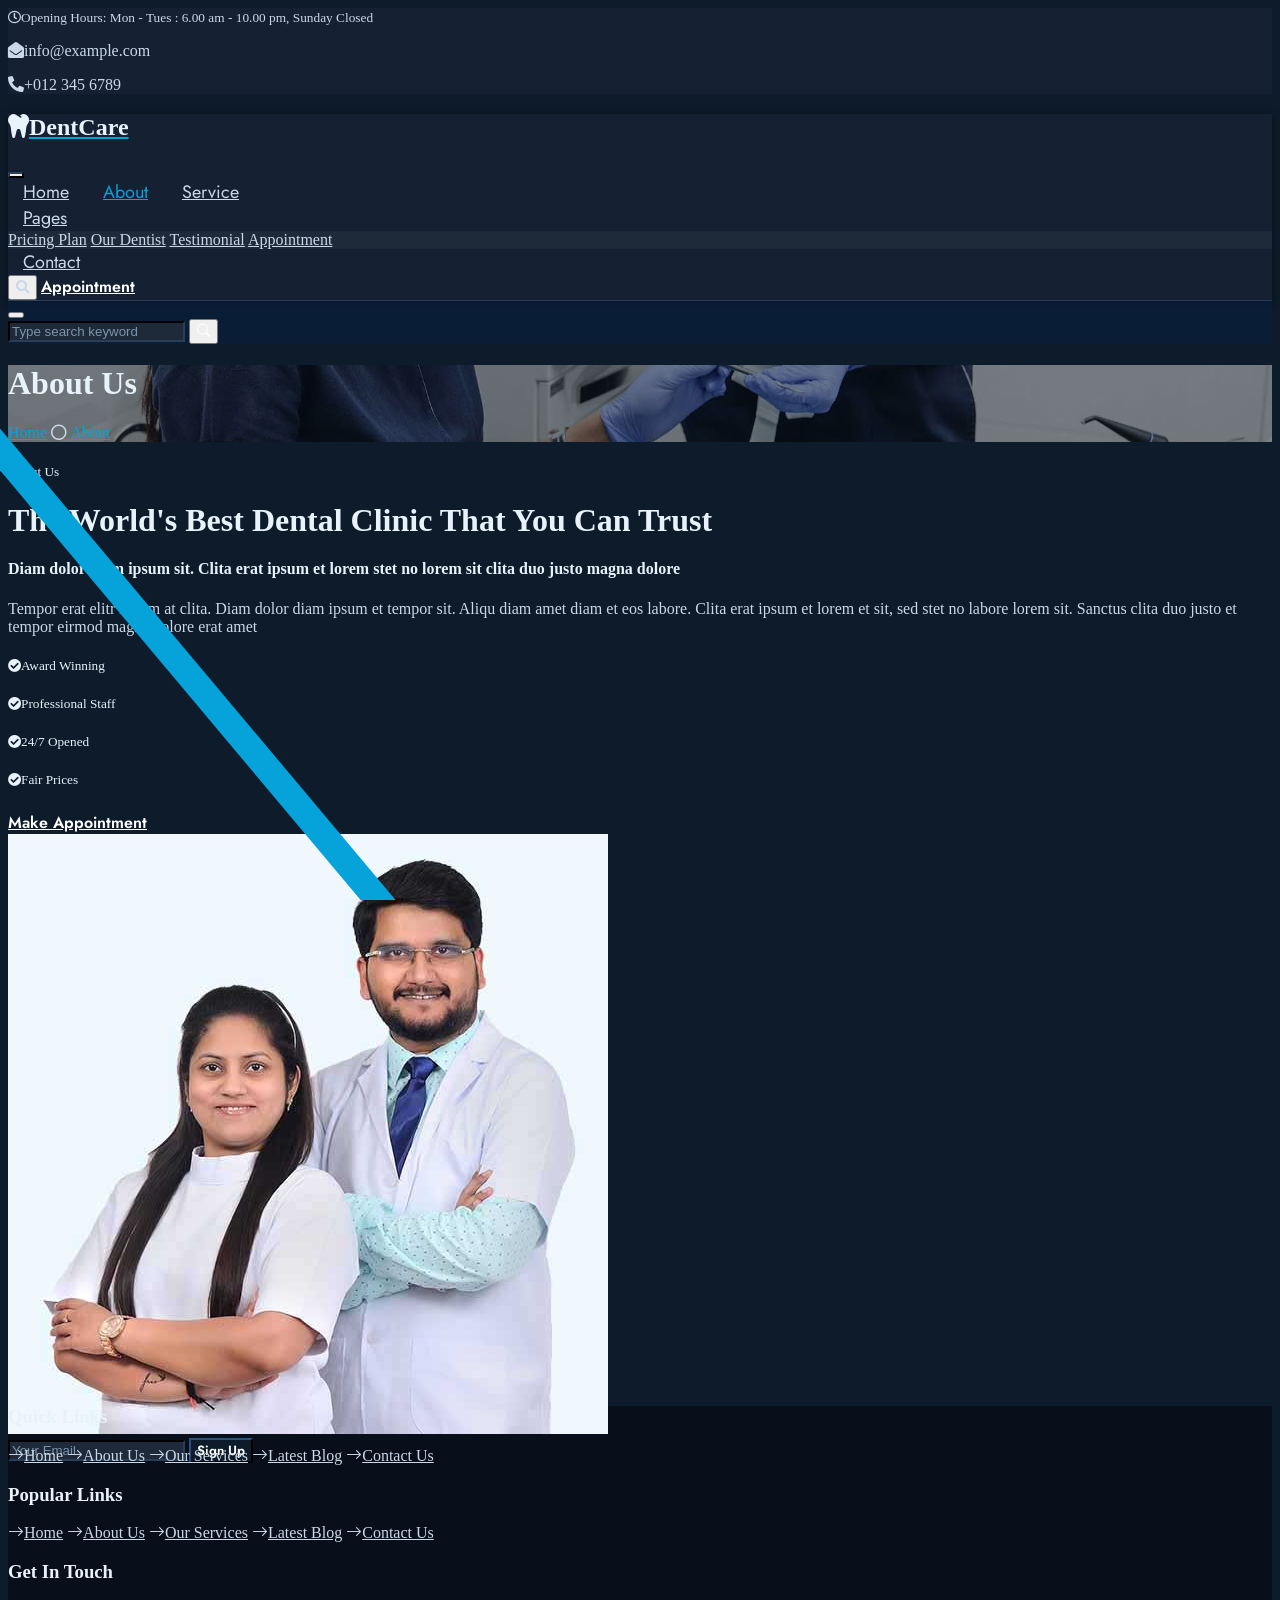
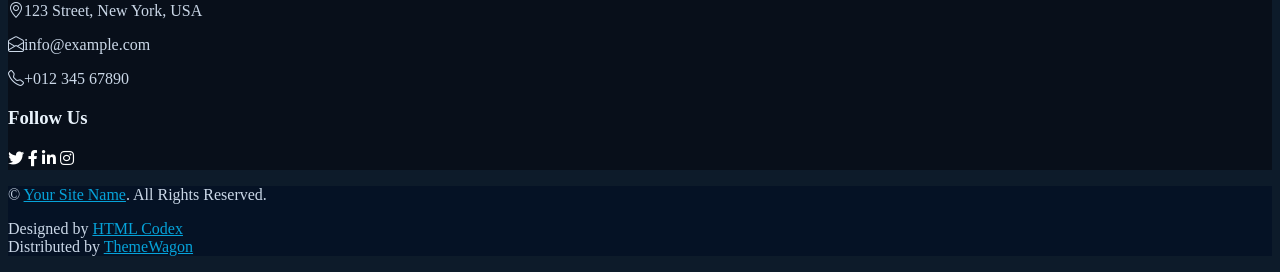
==== about.html @ e6c033f7 "Upload new template" ====
<!DOCTYPE html>
<html lang="en">

<head>
    <meta charset="utf-8">
    <title>DentCare - Dental Clinic Website Template</title>
    <meta content="width=device-width, initial-scale=1.0" name="viewport">
    <meta content="Free HTML Templates" name="keywords">
    <meta content="Free HTML Templates" name="description">

    <!-- Favicon -->
    <link href="img/favicon.ico" rel="icon">

    <!-- Google Web Fonts -->
    <link rel="preconnect" href="https://fonts.gstatic.com">
    <link href="https://fonts.googleapis.com/css2?family=Jost:wght@500;600;700&family=Open+Sans:wght@400;600&display=swap" rel="stylesheet"> 

    <!-- Icon Font Stylesheet -->
    <link href="https://cdnjs.cloudflare.com/ajax/libs/font-awesome/5.10.0/css/all.min.css" rel="stylesheet">
    <link href="https://cdn.jsdelivr.net/npm/bootstrap-icons@1.4.1/font/bootstrap-icons.css" rel="stylesheet">

    <!-- Libraries Stylesheet -->
    <link href="lib/owlcarousel/assets/owl.carousel.min.css" rel="stylesheet">
    <link href="lib/animate/animate.min.css" rel="stylesheet">
    <link href="lib/tempusdominus/css/tempusdominus-bootstrap-4.min.css" rel="stylesheet" />
    <link href="lib/twentytwenty/twentytwenty.css" rel="stylesheet" />

    <!-- Customized Bootstrap Stylesheet -->
    <link href="css/bootstrap.min.css" rel="stylesheet">

    <!-- Template Stylesheet -->
    <link href="css/style-dark.css" rel="stylesheet">
</head>

<body>
    <!-- Spinner Start -->
    <div id="spinner" class="show bg-white position-fixed translate-middle w-100 vh-100 top-50 start-50 d-flex align-items-center justify-content-center">
        <div class="spinner-grow text-primary m-1" role="status">
            <span class="sr-only">Loading...</span>
        </div>
        <div class="spinner-grow text-dark m-1" role="status">
            <span class="sr-only">Loading...</span>
        </div>
        <div class="spinner-grow text-secondary m-1" role="status">
            <span class="sr-only">Loading...</span>
        </div>
    </div>
    <!-- Spinner End -->


    <!-- Topbar Start -->
    <div class="container-fluid bg-light ps-5 pe-0 d-none d-lg-block">
        <div class="row gx-0">
            <div class="col-md-6 text-center text-lg-start mb-2 mb-lg-0">
                <div class="d-inline-flex align-items-center">
                    <small class="py-2"><i class="far fa-clock text-primary me-2"></i>Opening Hours: Mon - Tues : 6.00 am - 10.00 pm, Sunday Closed </small>
                </div>
            </div>
            <div class="col-md-6 text-center text-lg-end">
                <div class="position-relative d-inline-flex align-items-center bg-primary text-white top-shape px-5">
                    <div class="me-3 pe-3 border-end py-2">
                        <p class="m-0"><i class="fa fa-envelope-open me-2"></i>info@example.com</p>
                    </div>
                    <div class="py-2">
                        <p class="m-0"><i class="fa fa-phone-alt me-2"></i>+012 345 6789</p>
                    </div>
                </div>
            </div>
        </div>
    </div>
    <!-- Topbar End -->


    <!-- Navbar Start -->
    <nav class="navbar navbar-expand-lg bg-white navbar-light shadow-sm px-5 py-3 py-lg-0">
        <a href="index.html" class="navbar-brand p-0">
            <h1 class="m-0 text-primary"><i class="fa fa-tooth me-2"></i>DentCare</h1>
        </a>
        <button class="navbar-toggler" type="button" data-bs-toggle="collapse" data-bs-target="#navbarCollapse">
            <span class="navbar-toggler-icon"></span>
        </button>
        <div class="collapse navbar-collapse" id="navbarCollapse">
            <div class="navbar-nav ms-auto py-0">
                <a href="index.html" class="nav-item nav-link">Home</a>
                <a href="about.html" class="nav-item nav-link active">About</a>
                <a href="service.html" class="nav-item nav-link">Service</a>
                <div class="nav-item dropdown">
                    <a href="#" class="nav-link dropdown-toggle" data-bs-toggle="dropdown">Pages</a>
                    <div class="dropdown-menu m-0">
                        <a href="price.html" class="dropdown-item">Pricing Plan</a>
                        <a href="team.html" class="dropdown-item">Our Dentist</a>
                        <a href="testimonial.html" class="dropdown-item">Testimonial</a>
                        <a href="appointment.html" class="dropdown-item">Appointment</a>
                    </div>
                </div>
                <a href="contact.html" class="nav-item nav-link">Contact</a>
            </div>
            <button type="button" class="btn text-dark" data-bs-toggle="modal" data-bs-target="#searchModal"><i class="fa fa-search"></i></button>
            <a href="appointment.html" class="btn btn-primary py-2 px-4 ms-3">Appointment</a>
        </div>
    </nav>
    <!-- Navbar End -->


    <!-- Full Screen Search Start -->
    <div class="modal fade" id="searchModal" tabindex="-1">
        <div class="modal-dialog modal-fullscreen">
            <div class="modal-content" style="background: rgba(9, 30, 62, .7);">
                <div class="modal-header border-0">
                    <button type="button" class="btn bg-white btn-close" data-bs-dismiss="modal" aria-label="Close"></button>
                </div>
                <div class="modal-body d-flex align-items-center justify-content-center">
                    <div class="input-group" style="max-width: 600px;">
                        <input type="text" class="form-control bg-transparent border-primary p-3" placeholder="Type search keyword">
                        <button class="btn btn-primary px-4"><i class="bi bi-search"></i></button>
                    </div>
                </div>
            </div>
        </div>
    </div>
    <!-- Full Screen Search End -->


    <!-- Hero Start -->
    <div class="container-fluid bg-primary py-5 hero-header mb-5">
        <div class="row py-3">
            <div class="col-12 text-center">
                <h1 class="display-3 text-white animated zoomIn">About Us</h1>
                <a href="" class="h4 text-white">Home</a>
                <i class="far fa-circle text-white px-2"></i>
                <a href="" class="h4 text-white">About</a>
            </div>
        </div>
    </div>
    <!-- Hero End -->


    <!-- About Start -->
    <div class="container-fluid py-5 wow fadeInUp" data-wow-delay="0.1s">
        <div class="container">
            <div class="row g-5">
                <div class="col-lg-7">
                    <div class="section-title mb-4">
                        <h5 class="position-relative d-inline-block text-primary text-uppercase">About Us</h5>
                        <h1 class="display-5 mb-0">The World's Best Dental Clinic That You Can Trust</h1>
                    </div>
                    <h4 class="text-body fst-italic mb-4">Diam dolor diam ipsum sit. Clita erat ipsum et lorem stet no lorem sit clita duo justo magna dolore</h4>
                    <p class="mb-4">Tempor erat elitr rebum at clita. Diam dolor diam ipsum et tempor sit. Aliqu diam amet diam et eos labore. Clita erat ipsum et lorem et sit, sed stet no labore lorem sit. Sanctus clita duo justo et tempor eirmod magna dolore erat amet</p>
                    <div class="row g-3">
                        <div class="col-sm-6 wow zoomIn" data-wow-delay="0.3s">
                            <h5 class="mb-3"><i class="fa fa-check-circle text-primary me-3"></i>Award Winning</h5>
                            <h5 class="mb-3"><i class="fa fa-check-circle text-primary me-3"></i>Professional Staff</h5>
                        </div>
                        <div class="col-sm-6 wow zoomIn" data-wow-delay="0.6s">
                            <h5 class="mb-3"><i class="fa fa-check-circle text-primary me-3"></i>24/7 Opened</h5>
                            <h5 class="mb-3"><i class="fa fa-check-circle text-primary me-3"></i>Fair Prices</h5>
                        </div>
                    </div>
                    <a href="appointment.html" class="btn btn-primary py-3 px-5 mt-4 wow zoomIn" data-wow-delay="0.6s">Make Appointment</a>
                </div>
                <div class="col-lg-5" style="min-height: 500px;">
                    <div class="position-relative h-100">
                        <img class="position-absolute w-100 h-100 rounded wow zoomIn" data-wow-delay="0.9s" src="img/about.jpg" style="object-fit: cover;">
                    </div>
                </div>
            </div>
        </div>
    </div>
    <!-- About End -->
    

    <!-- Newsletter Start -->
    <div class="container-fluid position-relative pt-5 wow fadeInUp" data-wow-delay="0.1s" style="z-index: 1;">
        <div class="container">
            <div class="bg-primary p-5">
                <form class="mx-auto" style="max-width: 600px;">
                    <div class="input-group">
                        <input type="text" class="form-control border-white p-3" placeholder="Your Email">
                        <button class="btn btn-dark px-4">Sign Up</button>
                    </div>
                </form>
            </div>
        </div>
    </div>
    <!-- Newsletter End -->
    

    <!-- Footer Start -->
    <div class="container-fluid bg-dark text-light py-5 wow fadeInUp" data-wow-delay="0.3s" style="margin-top: -75px;">
        <div class="container pt-5">
            <div class="row g-5 pt-4">
                <div class="col-lg-3 col-md-6">
                    <h3 class="text-white mb-4">Quick Links</h3>
                    <div class="d-flex flex-column justify-content-start">
                        <a class="text-light mb-2" href="#"><i class="bi bi-arrow-right text-primary me-2"></i>Home</a>
                        <a class="text-light mb-2" href="#"><i class="bi bi-arrow-right text-primary me-2"></i>About Us</a>
                        <a class="text-light mb-2" href="#"><i class="bi bi-arrow-right text-primary me-2"></i>Our Services</a>
                        <a class="text-light mb-2" href="#"><i class="bi bi-arrow-right text-primary me-2"></i>Latest Blog</a>
                        <a class="text-light" href="#"><i class="bi bi-arrow-right text-primary me-2"></i>Contact Us</a>
                    </div>
                </div>
                <div class="col-lg-3 col-md-6">
                    <h3 class="text-white mb-4">Popular Links</h3>
                    <div class="d-flex flex-column justify-content-start">
                        <a class="text-light mb-2" href="#"><i class="bi bi-arrow-right text-primary me-2"></i>Home</a>
                        <a class="text-light mb-2" href="#"><i class="bi bi-arrow-right text-primary me-2"></i>About Us</a>
                        <a class="text-light mb-2" href="#"><i class="bi bi-arrow-right text-primary me-2"></i>Our Services</a>
                        <a class="text-light mb-2" href="#"><i class="bi bi-arrow-right text-primary me-2"></i>Latest Blog</a>
                        <a class="text-light" href="#"><i class="bi bi-arrow-right text-primary me-2"></i>Contact Us</a>
                    </div>
                </div>
                <div class="col-lg-3 col-md-6">
                    <h3 class="text-white mb-4">Get In Touch</h3>
                    <p class="mb-2"><i class="bi bi-geo-alt text-primary me-2"></i>123 Street, New York, USA</p>
                    <p class="mb-2"><i class="bi bi-envelope-open text-primary me-2"></i>info@example.com</p>
                    <p class="mb-0"><i class="bi bi-telephone text-primary me-2"></i>+012 345 67890</p>
                </div>
                <div class="col-lg-3 col-md-6">
                    <h3 class="text-white mb-4">Follow Us</h3>
                    <div class="d-flex">
                        <a class="btn btn-lg btn-primary btn-lg-square rounded me-2" href="#"><i class="fab fa-twitter fw-normal"></i></a>
                        <a class="btn btn-lg btn-primary btn-lg-square rounded me-2" href="#"><i class="fab fa-facebook-f fw-normal"></i></a>
                        <a class="btn btn-lg btn-primary btn-lg-square rounded me-2" href="#"><i class="fab fa-linkedin-in fw-normal"></i></a>
                        <a class="btn btn-lg btn-primary btn-lg-square rounded" href="#"><i class="fab fa-instagram fw-normal"></i></a>
                    </div>
                </div>
            </div>
        </div>
    </div>
    <div class="container-fluid text-light py-4" style="background: #051225;">
        <div class="container">
            <div class="row g-0">
                <div class="col-md-6 text-center text-md-start">
                    <p class="mb-md-0">&copy; <a class="text-white border-bottom" href="#">Your Site Name</a>. All Rights Reserved.</p>
                </div>
                <div class="col-md-6 text-center text-md-end">
                    <p class="mb-0">Designed by <a class="text-white border-bottom" href="https://htmlcodex.com">HTML Codex</a><br>
                        Distributed by <a class="text-white border-bottom" href="https://themewagon.com">ThemeWagon</a>          
                    
                    </p>
                </div>
            </div>
        </div>
    </div>
    <!-- Footer End -->


    <!-- Back to Top -->
    <a href="#" class="btn btn-lg btn-primary btn-lg-square rounded back-to-top"><i class="bi bi-arrow-up"></i></a>


    <!-- JavaScript Libraries -->
    <script src="https://code.jquery.com/jquery-3.4.1.min.js"></script>
    <script src="https://cdn.jsdelivr.net/npm/bootstrap@5.0.0/dist/js/bootstrap.bundle.min.js"></script>
    <script src="lib/wow/wow.min.js"></script>
    <script src="lib/easing/easing.min.js"></script>
    <script src="lib/waypoints/waypoints.min.js"></script>
    <script src="lib/owlcarousel/owl.carousel.min.js"></script>
    <script src="lib/tempusdominus/js/moment.min.js"></script>
    <script src="lib/tempusdominus/js/moment-timezone.min.js"></script>
    <script src="lib/tempusdominus/js/tempusdominus-bootstrap-4.min.js"></script>
    <script src="lib/twentytwenty/jquery.event.move.js"></script>
    <script src="lib/twentytwenty/jquery.twentytwenty.js"></script>

    <!-- Template Javascript -->
    <script src="js/main.js"></script>
</body>

</html>
---- lib/twentytwenty/twentytwenty.css ----
.twentytwenty-horizontal .twentytwenty-handle:before, .twentytwenty-horizontal .twentytwenty-handle:after, .twentytwenty-vertical .twentytwenty-handle:before, .twentytwenty-vertical .twentytwenty-handle:after {
  content: " ";
  display: block;
  background: white;
  position: absolute;
  z-index: 30;
  -webkit-box-shadow: 0px 0px 12px rgba(51, 51, 51, 0.5);
  -moz-box-shadow: 0px 0px 12px rgba(51, 51, 51, 0.5);
  box-shadow: 0px 0px 12px rgba(51, 51, 51, 0.5); }

.twentytwenty-horizontal .twentytwenty-handle:before, .twentytwenty-horizontal .twentytwenty-handle:after {
  width: 3px;
  height: 9999px;
  left: 50%;
  margin-left: -1.5px; }

.twentytwenty-vertical .twentytwenty-handle:before, .twentytwenty-vertical .twentytwenty-handle:after {
  width: 9999px;
  height: 3px;
  top: 50%;
  margin-top: -1.5px; }

.twentytwenty-before-label, .twentytwenty-after-label, .twentytwenty-overlay {
  position: absolute;
  top: 0;
  width: 100%;
  height: 100%; }

.twentytwenty-before-label, .twentytwenty-after-label, .twentytwenty-overlay {
  -webkit-transition-duration: 0.5s;
  -moz-transition-duration: 0.5s;
  transition-duration: 0.5s; }

.twentytwenty-before-label, .twentytwenty-after-label {
  -webkit-transition-property: opacity;
  -moz-transition-property: opacity;
  transition-property: opacity; }

.twentytwenty-before-label:before, .twentytwenty-after-label:before {
  color: white;
  font-size: 13px;
  letter-spacing: 0.1em; }

.twentytwenty-before-label:before, .twentytwenty-after-label:before {
  position: absolute;
  background: rgba(255, 255, 255, 0.2);
  line-height: 38px;
  padding: 0 20px;
  -webkit-border-radius: 2px;
  -moz-border-radius: 2px;
  border-radius: 2px; }

.twentytwenty-horizontal .twentytwenty-before-label:before, .twentytwenty-horizontal .twentytwenty-after-label:before {
  top: 50%;
  margin-top: -19px; }

.twentytwenty-vertical .twentytwenty-before-label:before, .twentytwenty-vertical .twentytwenty-after-label:before {
  left: 50%;
  margin-left: -45px;
  text-align: center;
  width: 90px; }

.twentytwenty-left-arrow, .twentytwenty-right-arrow, .twentytwenty-up-arrow, .twentytwenty-down-arrow {
  width: 0;
  height: 0;
  border: 6px inset transparent;
  position: absolute; }

.twentytwenty-left-arrow, .twentytwenty-right-arrow {
  top: 50%;
  margin-top: -6px; }

.twentytwenty-up-arrow, .twentytwenty-down-arrow {
  left: 50%;
  margin-left: -6px; }

.twentytwenty-container {
  -webkit-box-sizing: content-box;
  -moz-box-sizing: content-box;
  box-sizing: content-box;
  z-index: 0;
  overflow: hidden;
  position: relative;
  -webkit-user-select: none;
  -moz-user-select: none;
  -ms-user-select: none; }
  .twentytwenty-container img {
    max-width: 100%;
    position: absolute;
    top: 0;
    display: block; }
  .twentytwenty-container.active .twentytwenty-overlay, .twentytwenty-container.active :hover.twentytwenty-overlay {
    background: rgba(0, 0, 0, 0); }
    .twentytwenty-container.active .twentytwenty-overlay .twentytwenty-before-label,
    .twentytwenty-container.active .twentytwenty-overlay .twentytwenty-after-label, .twentytwenty-container.active :hover.twentytwenty-overlay .twentytwenty-before-label,
    .twentytwenty-container.active :hover.twentytwenty-overlay .twentytwenty-after-label {
      opacity: 0; }
  .twentytwenty-container * {
    -webkit-box-sizing: content-box;
    -moz-box-sizing: content-box;
    box-sizing: content-box; }

.twentytwenty-before-label {
  opacity: 0; }
  .twentytwenty-before-label:before {
    content: attr(data-content); }

.twentytwenty-after-label {
  opacity: 0; }
  .twentytwenty-after-label:before {
    content: attr(data-content); }

.twentytwenty-horizontal .twentytwenty-before-label:before {
  left: 10px; }

.twentytwenty-horizontal .twentytwenty-after-label:before {
  right: 10px; }

.twentytwenty-vertical .twentytwenty-before-label:before {
  top: 10px; }

.twentytwenty-vertical .twentytwenty-after-label:before {
  bottom: 10px; }

.twentytwenty-overlay {
  -webkit-transition-property: background;
  -moz-transition-property: background;
  transition-property: background;
  background: rgba(0, 0, 0, 0);
  z-index: 25; }
  .twentytwenty-overlay:hover {
    background: rgba(0, 0, 0, 0.5); }
    .twentytwenty-overlay:hover .twentytwenty-after-label {
      opacity: 1; }
    .twentytwenty-overlay:hover .twentytwenty-before-label {
      opacity: 1; }

.twentytwenty-before {
  z-index: 20; }

.twentytwenty-after {
  z-index: 10; }

.twentytwenty-handle {
  height: 38px;
  width: 38px;
  position: absolute;
  left: 50%;
  top: 50%;
  margin-left: -22px;
  margin-top: -22px;
  border: 3px solid white;
  -webkit-border-radius: 1000px;
  -moz-border-radius: 1000px;
  border-radius: 1000px;
  -webkit-box-shadow: 0px 0px 12px rgba(51, 51, 51, 0.5);
  -moz-box-shadow: 0px 0px 12px rgba(51, 51, 51, 0.5);
  box-shadow: 0px 0px 12px rgba(51, 51, 51, 0.5);
  z-index: 40;
  cursor: pointer; }

.twentytwenty-horizontal .twentytwenty-handle:before {
  bottom: 50%;
  margin-bottom: 22px;
  -webkit-box-shadow: 0 3px 0 white, 0px 0px 12px rgba(51, 51, 51, 0.5);
  -moz-box-shadow: 0 3px 0 white, 0px 0px 12px rgba(51, 51, 51, 0.5);
  box-shadow: 0 3px 0 white, 0px 0px 12px rgba(51, 51, 51, 0.5); }
.twentytwenty-horizontal .twentytwenty-handle:after {
  top: 50%;
  margin-top: 22px;
  -webkit-box-shadow: 0 -3px 0 white, 0px 0px 12px rgba(51, 51, 51, 0.5);
  -moz-box-shadow: 0 -3px 0 white, 0px 0px 12px rgba(51, 51, 51, 0.5);
  box-shadow: 0 -3px 0 white, 0px 0px 12px rgba(51, 51, 51, 0.5); }

.twentytwenty-vertical .twentytwenty-handle:before {
  left: 50%;
  margin-left: 22px;
  -webkit-box-shadow: 3px 0 0 white, 0px 0px 12px rgba(51, 51, 51, 0.5);
  -moz-box-shadow: 3px 0 0 white, 0px 0px 12px rgba(51, 51, 51, 0.5);
  box-shadow: 3px 0 0 white, 0px 0px 12px rgba(51, 51, 51, 0.5); }
.twentytwenty-vertical .twentytwenty-handle:after {
  right: 50%;
  margin-right: 22px;
  -webkit-box-shadow: -3px 0 0 white, 0px 0px 12px rgba(51, 51, 51, 0.5);
  -moz-box-shadow: -3px 0 0 white, 0px 0px 12px rgba(51, 51, 51, 0.5);
  box-shadow: -3px 0 0 white, 0px 0px 12px rgba(51, 51, 51, 0.5); }

.twentytwenty-left-arrow {
  border-right: 6px solid white;
  left: 50%;
  margin-left: -17px; }

.twentytwenty-right-arrow {
  border-left: 6px solid white;
  right: 50%;
  margin-right: -17px; }

.twentytwenty-up-arrow {
  border-bottom: 6px solid white;
  top: 50%;
  margin-top: -17px; }

.twentytwenty-down-arrow {
  border-top: 6px solid white;
  bottom: 50%;
  margin-bottom: -17px; }
---- css/style-dark.css ----
/********** Template CSS - Dark Theme **********/
:root {
    --primary: #06A3DA;
    --secondary: #F57E57;
    --light: #1E2A3A;       /* was #EEF9FF — now a dark navy card bg */
    --dark: #E0EAF4;        /* was #091E3E — now light text for dark bg */

    /* Extra dark-theme tokens */
    --bg-body:       #0D1B2A;
    --bg-surface:    #152132;
    --bg-card:       #1E2A3A;
    --bg-card-hover: #243347;
    --text-main:     #CBD8E8;
    --text-muted:    #7A94AD;
    --border-color:  #2A3F55;
}

/* ── Body & Base ─────────────────────────────────────── */
body {
    background-color: var(--bg-body) !important;
    color: var(--text-main) !important;
}

h1, h2, h3, h4, h5, h6 {
    color: #E8F2FB;
}

p, span, small, li {
    color: var(--text-main);
}

a {
    color: var(--primary);
}

/* ── Font Weights (unchanged) ────────────────────────── */
h1,
h2,
.font-weight-bold {
    font-weight: 700 !important;
}

h3,
h4,
.font-weight-semi-bold {
    font-weight: 600 !important;
}

h5,
h6,
.font-weight-medium {
    font-weight: 500 !important;
}

/* ── Buttons ─────────────────────────────────────────── */
.btn {
    font-family: 'Jost', sans-serif;
    font-weight: 600;
    transition: .5s;
}

.btn-primary,
.btn-secondary {
    color: #FFFFFF;
}

.btn-primary:hover {
    background: var(--secondary);
    border-color: var(--secondary);
}

.btn-secondary:hover {
    background: var(--primary);
    border-color: var(--primary);
}

.btn-square {
    width: 36px;
    height: 36px;
}

.btn-sm-square {
    width: 28px;
    height: 28px;
}

.btn-lg-square {
    width: 46px;
    height: 46px;
}

.btn-square,
.btn-sm-square,
.btn-lg-square {
    padding-left: 0;
    padding-right: 0;
    text-align: center;
}

/* btn-light / btn-dark overrides for dark theme */
.btn-light {
    background-color: var(--bg-card);
    border-color: var(--border-color);
    color: var(--text-main);
}
.btn-light:hover {
    background-color: var(--bg-card-hover);
    color: #fff;
}

.btn-dark {
    background-color: #0D1B2A;
    border-color: #0D1B2A;
    color: #fff;
}

/* ── Spinner ─────────────────────────────────────────── */
#spinner {
    opacity: 0;
    visibility: hidden;
    transition: opacity .5s ease-out, visibility 0s linear .5s;
    z-index: 99999;
}

#spinner.show {
    transition: opacity .5s ease-out, visibility 0s linear 0s;
    visibility: visible;
    opacity: 1;
    background-color: var(--bg-body) !important; /* dark spinner bg */
}

/* ── Back-to-Top ─────────────────────────────────────── */
.back-to-top {
    position: fixed;
    display: none;
    right: 45px;
    bottom: 45px;
    z-index: 99;
}

/* ── Top shape accent ────────────────────────────────── */
.top-shape::before {
    position: absolute;
    content: "";
    width: 35px;
    height: 100%;
    top: 0;
    left: -17px;
    background: var(--primary);
    transform: skew(40deg);
}

/* ── Topbar ──────────────────────────────────────────── */
.container-fluid.bg-light {
    background-color: var(--bg-surface) !important;
}

/* ── Navbar ──────────────────────────────────────────── */
.navbar-light.bg-white,
nav.navbar.bg-white {
    background-color: var(--bg-surface) !important;
    border-bottom: 1px solid var(--border-color);
}

.navbar-light .navbar-nav .nav-link {
    font-family: 'Jost', sans-serif;
    padding: 35px 15px;
    font-size: 18px;
    color: var(--text-main) !important;
    outline: none;
    transition: .5s;
}

.sticky-top.navbar-light .navbar-nav .nav-link {
    padding: 20px 15px;
}

.navbar-light .navbar-nav .nav-link:hover,
.navbar-light .navbar-nav .nav-link.active {
    color: var(--primary) !important;
}

.navbar-light .navbar-toggler {
    border-color: var(--border-color);
}
.navbar-light .navbar-toggler-icon {
    filter: invert(1) brightness(0.8);
}

/* search button in nav */
.btn.text-dark {
    color: var(--text-main) !important;
}

@media (max-width: 991.98px) {
    .navbar-light .navbar-nav .nav-link,
    .sticky-top.navbar-light .navbar-nav .nav-link {
        padding: 10px 0;
    }
}

/* ── Dropdown ────────────────────────────────────────── */
.dropdown-menu {
    background-color: var(--bg-card);
    border-color: var(--border-color);
}
.dropdown-item {
    color: var(--text-main);
}
.dropdown-item:hover,
.dropdown-item:focus {
    background-color: var(--bg-card-hover);
    color: var(--primary);
}

/* ── Carousel ────────────────────────────────────────── */
.carousel-caption {
    top: 0;
    left: 0;
    right: 0;
    bottom: 0;
    background: rgba(6, 15, 28, .5);   /* darker overlay */
    z-index: 1;
}

@media (max-width: 576px) {
    .carousel-caption h5 {
        font-size: 14px;
        font-weight: 500 !important;
    }

    .carousel-caption h1 {
        font-size: 30px;
        font-weight: 600 !important;
    }
}

.carousel-control-prev,
.carousel-control-next {
    width: 10%;
}

.carousel-control-prev-icon,
.carousel-control-next-icon {
    width: 3rem;
    height: 3rem;
}

/* ── Banner ──────────────────────────────────────────── */
@media (min-width: 991.98px) {
    .banner {
        position: relative;
        margin-top: -90px;
        z-index: 1;
    }
}

/* ── Section Title ───────────────────────────────────── */
.section-title h5::before {
    position: absolute;
    content: "";
    width: 45px;
    height: 3px;
    right: -55px;
    bottom: 11px;
    background: var(--primary);
}

.section-title h5::after {
    position: absolute;
    content: "";
    width: 15px;
    height: 3px;
    right: -75px;
    bottom: 11px;
    background: var(--secondary);
}

/* ── Hero / Appointment backgrounds ─────────────────── */
.hero-header {
    background: linear-gradient(rgba(6, 15, 28, .5), rgba(6, 15, 28, .5)), url(../img/carousel-1.jpg) center center no-repeat;
    background-size: cover;
}

.bg-appointment {
    background: linear-gradient(rgba(6, 15, 28, .5), rgba(6, 15, 28, .5)), url(../img/carousel-1.jpg) center center no-repeat;
    background-size: cover;
}

.appointment-form {
    background: rgba(6, 163, 218, .65);
}

/* ── bg-light override (cards, section-title boxes, etc.) */
.bg-light {
    background-color: var(--bg-card) !important;
}

/* text inside bg-light cards */
.bg-light h1,
.bg-light h2,
.bg-light h3,
.bg-light h4,
.bg-light h5,
.bg-light h6 {
    color: #E8F2FB;
}

.bg-light p,
.bg-light span {
    color: var(--text-main);
}

/* ── Service Items ───────────────────────────────────── */
.service-item img,
.service-item .bg-light,
.service-item .bg-light h5,
.team-item .team-text {
    transition: .5s;
}

.service-item:hover img {
    transform: scale(1.15);
}

.team-item .team-text::after,
.service-item .bg-light::after {
    position: absolute;
    content: "";
    top: 50%;
    bottom: 0;
    left: 15px;
    right: 15px;
    border-radius: 100px / 15px;
    box-shadow: 0 0 15px rgba(0, 0, 0, .5);
    opacity: 0;
    transition: .5s;
    z-index: -1;
}

.team-item:hover .team-text::after,
.service-item:hover .bg-light::after {
    opacity: 1;
}

/* ── Offer section ───────────────────────────────────── */
.bg-offer {
    background: url(../img/carousel-1.jpg) center center no-repeat;
    background-size: cover;
}

.offer-text {
    background: rgba(6, 163, 218, .85);
}

/* ── Pricing Carousel ────────────────────────────────── */
.price-carousel .owl-nav {
    position: absolute;
    width: calc(100% + 45px);
    height: 45px;
    top: calc(50% - 22.5px);
    left: -22.5px;
    display: flex;
    justify-content: space-between;
    opacity: 0;
    transition: .5s;
}

.price-carousel:hover .owl-nav {
    opacity: 1;
}

.price-carousel .owl-nav .owl-prev,
.price-carousel .owl-nav .owl-next {
    position: relative;
    width: 45px;
    height: 45px;
    display: flex;
    align-items: center;
    justify-content: center;
    color: #FFFFFF;
    background: var(--primary);
    border-radius: 2px;
    font-size: 22px;
    transition: .5s;
}

.price-carousel .owl-nav .owl-prev:hover,
.price-carousel .owl-nav .owl-next:hover {
    background: var(--secondary);
}

/* Pricing card border */
.border-bottom.border-primary {
    border-color: var(--primary) !important;
}

/* ── Testimonial ─────────────────────────────────────── */
.bg-testimonial {
    background: url(../img/carousel-2.jpg) center center no-repeat;
    background-size: cover;
}

.testimonial-carousel {
    background: rgba(6, 163, 218, .80);
}

.testimonial-carousel .owl-nav {
    position: absolute;
    width: calc(100% + 46px);
    height: 46px;
    top: calc(50% - 23px);
    left: -23px;
    display: flex;
    justify-content: space-between;
    z-index: 1;
}

.testimonial-carousel .owl-nav .owl-prev,
.testimonial-carousel .owl-nav .owl-next {
    position: relative;
    width: 46px;
    height: 46px;
    display: flex;
    align-items: center;
    justify-content: center;
    color: #FFFFFF;
    background: var(--primary);
    border-radius: 2px;
    font-size: 22px;
    transition: .5s;
}

.testimonial-carousel .owl-nav .owl-prev:hover,
.testimonial-carousel .owl-nav .owl-next:hover {
    background: var(--secondary);
}

.testimonial-carousel .owl-item img {
    width: 120px;
    height: 120px;
}

/* ── Forms & Inputs ──────────────────────────────────── */
.form-control,
.form-select {
    background-color: var(--bg-card) !important;
    border-color: var(--border-color) !important;
    color: var(--text-main) !important;
}

.form-control::placeholder {
    color: var(--text-muted);
}

.form-control:focus,
.form-select:focus {
    background-color: var(--bg-card-hover) !important;
    border-color: var(--primary) !important;
    box-shadow: 0 0 0 0.2rem rgba(6, 163, 218, .25);
    color: #fff !important;
}

/* ── Search Modal ────────────────────────────────────── */
.modal-content {
    background-color: var(--bg-surface);
    border-color: var(--border-color);
}

/* ── Footer ──────────────────────────────────────────── */
.container-fluid.bg-dark {
    background-color: #080F1A !important;
}

/* text-light links in footer */
.text-light {
    color: var(--text-main) !important;
}

a.text-light:hover {
    color: var(--primary) !important;
}

/* ── Shadows ─────────────────────────────────────────── */
.shadow-sm {
    box-shadow: 0 0.125rem 0.5rem rgba(0, 0, 0, .5) !important;
}

/* ── Twenty-Twenty compare widget ───────────────────── */
.twentytwenty-wrapper {
    height: 100%;
}

/* ── HR ──────────────────────────────────────────────── */
hr {
    border-color: var(--border-color);
    opacity: 0.5;
}
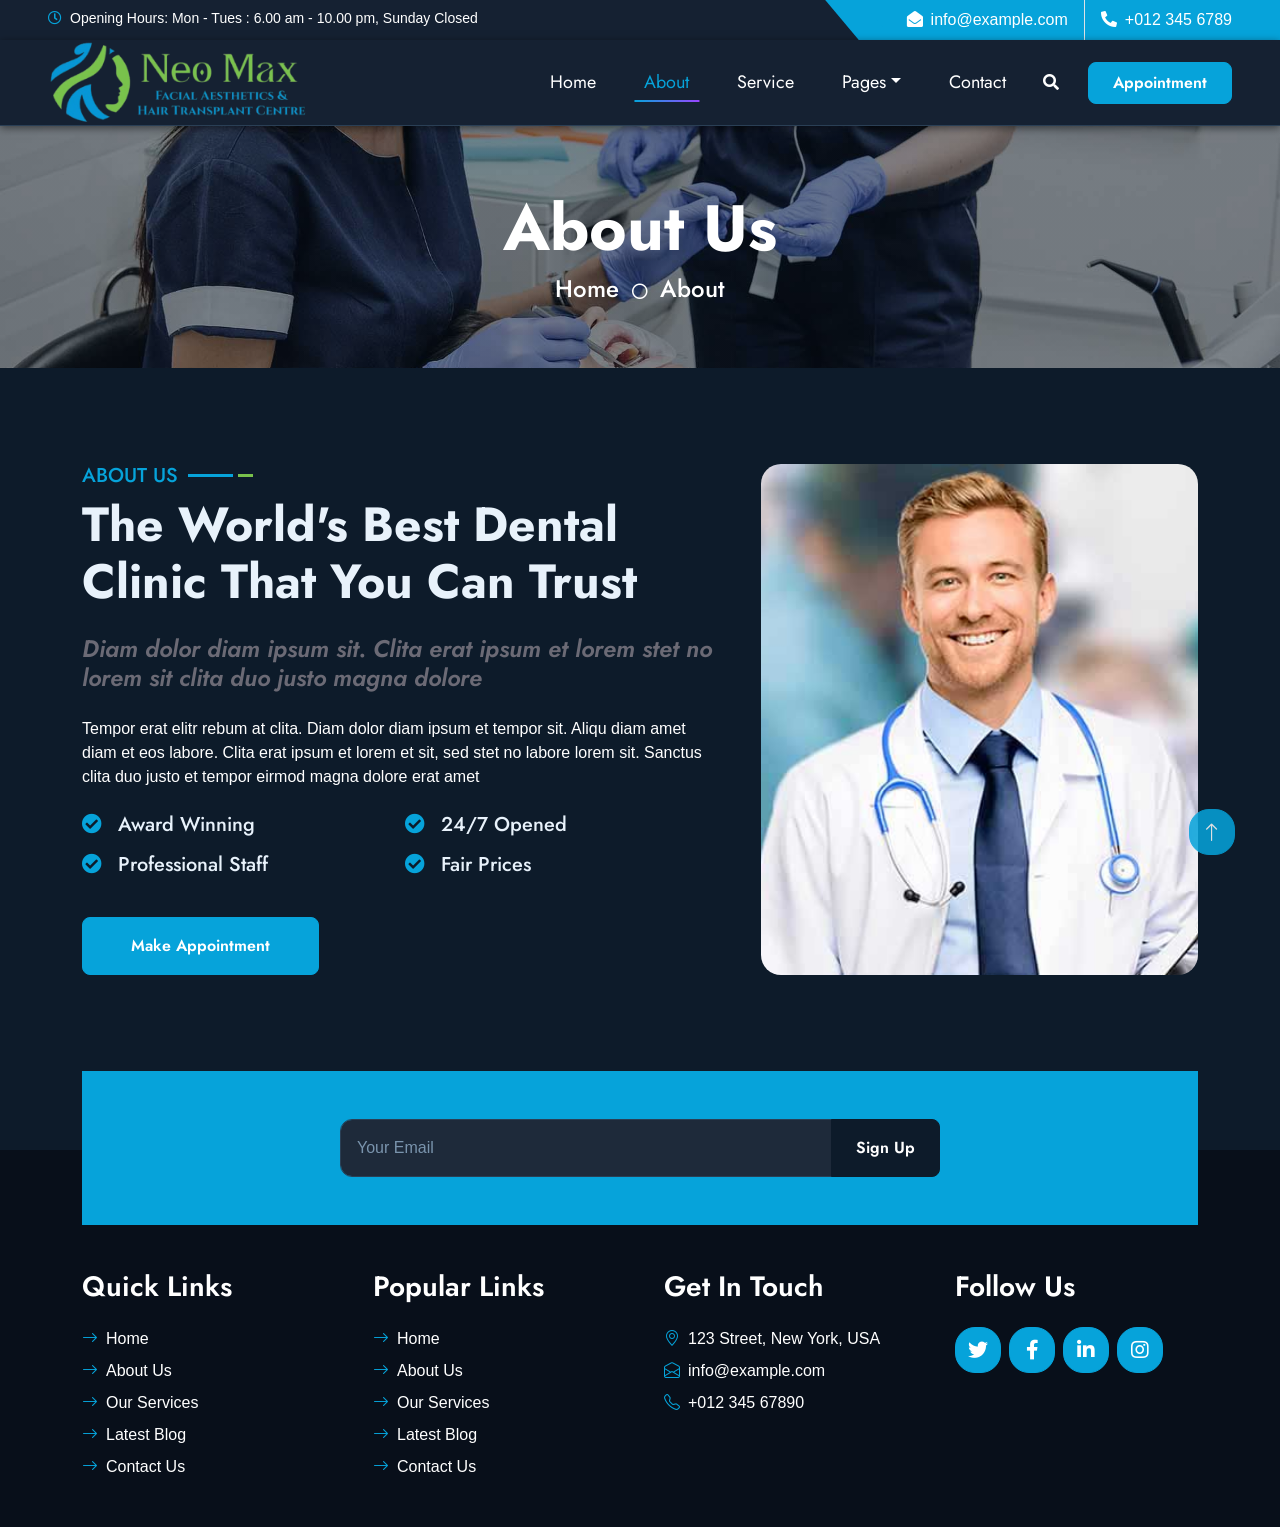
==== commit 9c05ec8d: "Updated project" ====
--- a/about.html
+++ b/about.html
@@ -3,7 +3,8 @@
 
 <head>
     <meta charset="utf-8">
-    <title>DentCare - Dental Clinic Website Template</title>
+    <title>NeoMax</title>
+    <link href="img/Icon.png" rel="icon">
     <meta content="width=device-width, initial-scale=1.0" name="viewport">
     <meta content="Free HTML Templates" name="keywords">
     <meta content="Free HTML Templates" name="description">
@@ -33,6 +34,9 @@
 </head>
 
 <body>
+     <div class="philosophy-particles" id="particles">
+                <!-- Particles will be generated by JavaScript -->
+      </div>
     <!-- Spinner Start -->
     <div id="spinner" class="show bg-white position-fixed translate-middle w-100 vh-100 top-50 start-50 d-flex align-items-center justify-content-center">
         <div class="spinner-grow text-primary m-1" role="status">
@@ -74,8 +78,7 @@
     <!-- Navbar Start -->
     <nav class="navbar navbar-expand-lg bg-white navbar-light shadow-sm px-5 py-3 py-lg-0">
         <a href="index.html" class="navbar-brand p-0">
-            <h1 class="m-0 text-primary"><i class="fa fa-tooth me-2"></i>DentCare</h1>
-        </a>
+        <img src="img/NewLogo.png" alt="NeoMax" class="logo-img"> </a>
         <button class="navbar-toggler" type="button" data-bs-toggle="collapse" data-bs-target="#navbarCollapse">
             <span class="navbar-toggler-icon"></span>
         </button>
@@ -160,7 +163,7 @@
                 </div>
                 <div class="col-lg-5" style="min-height: 500px;">
                     <div class="position-relative h-100">
-                        <img class="position-absolute w-100 h-100 rounded wow zoomIn" data-wow-delay="0.9s" src="img/about.jpg" style="object-fit: cover;">
+                        <img class="position-absolute w-100 h-100 rounded wow zoomIn" data-wow-delay="0.9s" src="img/team-1.jpg" style="object-fit: cover;">
                     </div>
                 </div>
             </div>
@@ -227,7 +230,7 @@
             </div>
         </div>
     </div>
-    <div class="container-fluid text-light py-4" style="background: #051225;">
+    <!-- <div class="container-fluid text-light py-4" style="background: #051225;">
         <div class="container">
             <div class="row g-0">
                 <div class="col-md-6 text-center text-md-start">
@@ -241,7 +244,7 @@
                 </div>
             </div>
         </div>
-    </div>
+    </div> -->
     <!-- Footer End -->
 
 
--- a/css/style-dark.css
+++ b/css/style-dark.css
@@ -1,7 +1,7 @@
 /********** Template CSS - Dark Theme **********/
 :root {
     --primary: #06A3DA;
-    --secondary: #F57E57;
+    --secondary: #79C24C;
     --light: #1E2A3A;       /* was #EEF9FF — now a dark navy card bg */
     --dark: #E0EAF4;        /* was #091E3E — now light text for dark bg */
 
@@ -10,15 +10,32 @@
     --bg-surface:    #152132;
     --bg-card:       #1E2A3A;
     --bg-card-hover: #243347;
-    --text-main:     #CBD8E8;
+    --text-main:    #ffffff;
     --text-muted:    #7A94AD;
     --border-color:  #2A3F55;
+
+
+	--carbon-dark: #121212;
+	--carbon-medium: #1a1a1a;
+	--carbon-light: #2a2a2a;
+	--metal-dark: #3a3a3a;
+	--metal-light: #4a4a4a;
+	--accent-red: #ff3333;
+	--accent-blue: #00a8ff;
+	--accent-green: #00ff88;
+	--accent-purple: #9945ff;
+	--accent-cyan: #00ffff;
+    --accent-cyan: #00f5ff;
+    --accent-purple: #a855f7;
+    --text-dim: #808080;
 }
 
 /* ── Body & Base ─────────────────────────────────────── */
 body {
     background-color: var(--bg-body) !important;
     color: var(--text-main) !important;
+    position: relative;
+	z-index: 1;
 }
 
 h1, h2, h3, h4, h5, h6 {
@@ -57,6 +74,7 @@
     font-family: 'Jost', sans-serif;
     font-weight: 600;
     transition: .5s;
+    border-radius: 8px;
 }
 
 .btn-primary,
@@ -67,11 +85,13 @@
 .btn-primary:hover {
     background: var(--secondary);
     border-color: var(--secondary);
+     color: #FFFFFF !important; 
 }
 
 .btn-secondary:hover {
     background: var(--primary);
     border-color: var(--primary);
+    color: #FFFFFF !important;
 }
 
 .btn-square {
@@ -164,15 +184,33 @@
 
 .navbar-light .navbar-nav .nav-link {
     font-family: 'Jost', sans-serif;
-    padding: 35px 15px;
+    padding: 12px 24px;
     font-size: 18px;
     color: var(--text-main) !important;
     outline: none;
     transition: .5s;
-}
-
+    position:relative;
+}
+/* Underline */
+.navbar-light .navbar-nav .nav-link::before {
+    content: '';
+    position: absolute;
+    bottom: 6px; /* tweak if needed */
+    left: 50%;
+    transform: translateX(-50%);
+    width: 0;
+    height: 2px;
+    background: linear-gradient(90deg, var(--primary), #9945ff);
+    transition: width 0.3s ease;
+}
+
+/* Hover + Active underline */
+.navbar-light .navbar-nav .nav-link:hover::before,
+.navbar-light .navbar-nav .nav-link.active::before {
+    width: 70%;
+}
 .sticky-top.navbar-light .navbar-nav .nav-link {
-    padding: 20px 15px;
+    padding: 6px 12px;
 }
 
 .navbar-light .navbar-nav .nav-link:hover,
@@ -312,6 +350,7 @@
 }
 
 /* ── Service Items ───────────────────────────────────── */
+
 .service-item img,
 .service-item .bg-light,
 .service-item .bg-light h5,
@@ -331,8 +370,10 @@
     bottom: 0;
     left: 15px;
     right: 15px;
+    inset:0;
     border-radius: 100px / 15px;
-    box-shadow: 0 0 15px rgba(0, 0, 0, .5);
+    /* box-shadow: 0 0 15px rgba(0, 0, 0, .5); */
+    box-shadow: 0 0 25px rgba(153, 69, 255, 0.5);
     opacity: 0;
     transition: .5s;
     z-index: -1;
@@ -448,7 +489,18 @@
     border-color: var(--border-color) !important;
     color: var(--text-main) !important;
 }
-
+.form-select {
+    background-color: var(--bg-card) !important;
+    border-color: var(--border-color) !important;
+    color: var(--text-main) !important;
+
+    /* 🔥 FIX: visible custom arrow */
+    background-image: url("data:image/svg+xml,%3Csvg xmlns='http://www.w3.org/2000/svg' viewBox='0 0 16 16'%3E%3Cpath fill='%23ffffff' d='M1.5 5.5l6.5 6 6.5-6'/%3E%3C/svg%3E") !important;
+
+    background-repeat: no-repeat;
+    background-position: right 12px center;
+    background-size: 14px;
+}
 .form-control::placeholder {
     color: var(--text-muted);
 }
@@ -457,9 +509,10 @@
 .form-select:focus {
     background-color: var(--bg-card-hover) !important;
     border-color: var(--primary) !important;
-    box-shadow: 0 0 0 0.2rem rgba(6, 163, 218, .25);
+    box-shadow: 0 0 0 0.2rem rgba(153, 69, 255, 0.4);
     color: #fff !important;
 }
+
 
 /* ── Search Modal ────────────────────────────────────── */
 .modal-content {
@@ -496,3 +549,146 @@
     border-color: var(--border-color);
     opacity: 0.5;
 }
+/* Laptop */
+img.logo-img {
+  width: 260px;
+  height: auto;
+}
+
+/* Tablet */
+@media (max-width: 992px) {
+  img.logo-img {
+    width: 200px;
+  }
+}
+
+/* Mobile */
+@media (max-width: 576px) {
+  img.logo-img {
+    width: 160px;
+  }
+}
+/* Reusable Particle Background */
+/* Particle Effect Background */
+.philosophy-particles {
+	position: fixed;
+	width: 100%;
+	height: 100%;
+	top: 0;
+	left: 0;
+	overflow: hidden;
+	pointer-events: none;
+    z-index: 0;
+}
+
+.particle {
+	position: absolute;
+	width: 4px;
+	height: 4px;
+	background: linear-gradient(135deg, var(--accent-cyan), var(--accent-purple));
+	border-radius: 50%;
+	opacity: 0;
+	animation: float-particle 20s infinite linear;
+}
+
+@keyframes float-particle {
+	0% {
+		transform: translateY(0) rotate(0deg);
+		opacity: 0;
+	}
+
+	5% {
+		opacity: 1;
+	}
+
+	95% {
+		opacity: 1;
+	}
+
+	100% {
+		transform: translateY(-100vh) rotate(720deg);
+		opacity: 0;
+	}
+}
+
+/* Animated Prism Line */
+.prism-line {
+	width: 100%;
+	height: 2px;
+	margin: 0 auto 60px;
+	position: relative;
+	overflow: hidden;
+	background: var(--carbon-medium);
+}
+
+.prism-line::before {
+	content: '';
+	position: absolute;
+	top: 0;
+	left: -100%;
+	width: 100%;
+	height: 100%;
+	background: linear-gradient(90deg,
+			transparent,
+			var(--accent-red) 20%,
+			var(--accent-blue) 40%,
+			var(--accent-green) 60%,
+			var(--accent-purple) 80%,
+			transparent);
+
+	animation: prismSweep 4s ease-in-out infinite;
+}
+@keyframes prismSweep {
+    0% {
+        left: -100%;
+    }
+    100% {
+        left: 100%;
+    }
+}.neon-outline {
+    transition: all 0.3s ease;
+}
+
+/* Hover state */
+.neon-outline:hover {
+    outline: 2px solid var(--accent-purple);
+    outline-offset: 0; /* IMPORTANT: keeps it tight */
+    
+    box-shadow:
+        0 0 8px rgba(153, 69, 255, 0.6),
+        0 0 18px rgba(153, 69, 255, 0.4);
+}
+
+.service-card {
+    position: relative;
+    border-radius: 12px;
+    background: var(--bg-light, #f8f9fa);
+    border: 1px solid transparent;
+    overflow: hidden;
+    transition: all 0.4s ease;
+}.service-card::before {
+    content: '';
+    position: absolute;
+    top: 0;
+    left: 0;
+    height: 2px;
+    width: 100%;
+    background: linear-gradient(
+        90deg,
+        var(--accent-purple),
+        var(--accent-blue),
+        var(--accent-green)
+    );
+
+    transform: scaleX(0);
+    transform-origin: left;
+    transition: transform 0.4s ease;
+}.service-card:hover::before {
+    transform: scaleX(1);
+}
+
+.service-card:hover {
+    transform: translateY(-8px);
+    border-color: var(--accent-purple);
+    box-shadow: 0 20px 40px rgba(153, 69, 255, 0.2);
+}
